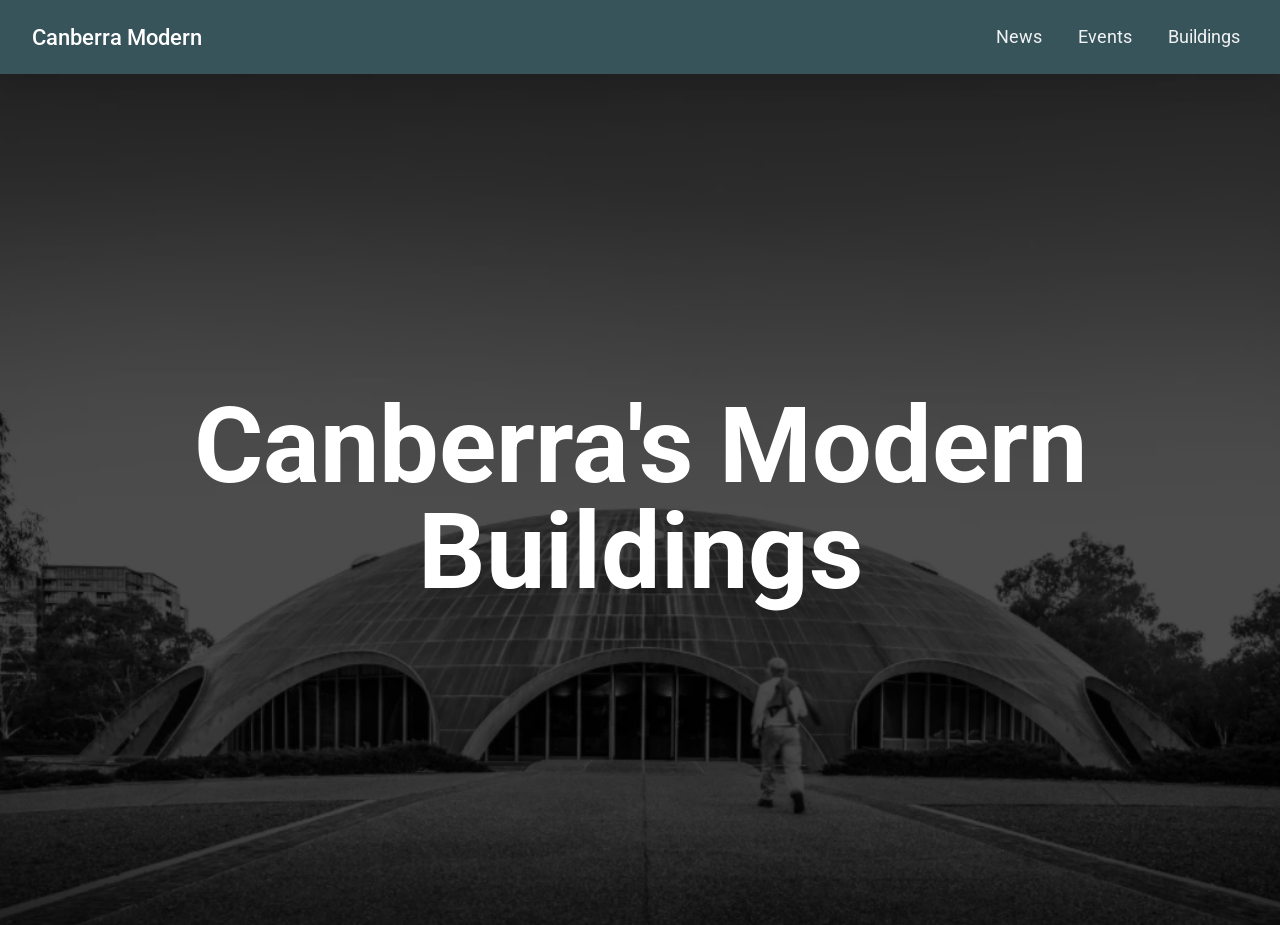
==== buildings.html @ b77d7ab1 "buildings html page setup" ====
<!DOCTYPE html>
<html lang="en">
<head>
    <title>Canberra Modern — Buildings</title>
    <meta charset="utf-8">
    <meta name="viewport" content="width=device-width, initial-scale=1.0">
    <link rel="stylesheet" href="assets/css.reset/reset.css">
    <link rel="stylesheet" href="assets/css/style.css">
    </head>
    <body class="events-page">
        <header class="top-header">
          <h1 class="site-title"><a href="canberra modern.html">Canberra Modern</a></h1>
          <nav class="nav-large top-nav">
            <ul>
              <li><a href="news.html">News</a></li>
              <li><a href="events.html">Events</a></li>
              <li><a href="buildings.html">Buildings</a></li>
            </ul>
          </nav>
        </header>
        <div class="building-hero">
          <img src="assets/images/building image7.webp" alt="building image" class="building-image">
          <h2 class="building-hero__title">Canberra's Modern Buildings</h2>
        </div>
         </body>
    </html>
---- assets/css/style.css ----
@import url('https://fonts.googleapis.com/css2?family=Roboto:wght@100;300;400;500;700;900&display=swap');

html, body, * {
  font-family: 'Roboto', sans-serif;
}

/* ensure no default page gaps */
html, body { margin: 0; padding: 0; 
   box-sizing: border-box;
    overflow-x: hidden; /* prevents layout from pushing the page */
}


/* Larger heading sizes */
h1 { font-size: 3rem; line-height: 1.1; }
h2 { font-size: 2rem; }

/* Navigation/links larger text */
.nav-large a { font-size: 1.125rem; }

/* Responsive adjustments */
@media (max-width: 600px) {
	h1 { font-size: 2rem; }
	.nav-large a { font-size: 1rem; }
}

/* Header and hero responsive tweaks */
@media (max-width: 600px) {
  .top-header { padding: 0.5rem 1rem; top: 0.4rem; }
  .top-header .site-title { font-size: 1.1rem; }
  .tagline span { font-size: 1.4rem; }
}

@media (max-width: 480px) {
  .top-header {
    grid-template-columns: 1fr;
    grid-auto-rows: auto;
    align-items: center;
    gap: 0.5rem;
    padding: 0.5rem 1rem;
    top: 0.25rem;
  }
  .top-header .site-title { font-size: 1.05rem; }
  .top-nav ul {
    width: 100%;
    display: flex;
    gap: 0.5rem;
    justify-content: flex-end;
  }
  .top-nav ul li { margin: 0; }
  .nav-large a { font-size: 0.95rem; }
  .tagline { margin-top: 1.5rem; }
  .tagline span { font-size: 2.2rem; }
}

/* Base styles for all screens */
.container {
  padding: 20px;
  max-width: 1200px;
}

/* When content becomes too cramped */
@media (max-width: 768px) {
  .container {
    padding: 15px;
  }
}

/* When text lines become too long to read comfortably */
@media (min-width: 1400px) {
  .container {
    font-size: 1.2em;
  }
}

.wrapper {
  width: 100%;
  min-height: 100vh;
  margin: 0;
  padding: 2rem;
  box-sizing: border-box;
  display: flex;
  flex-direction: column;
  align-items: center;
  justify-content: center;
  position: relative;
  color: #ffffff;
}

.wrapper.home {
  background-image: url("../images/red hill.jpg");
  background-size: cover;
  background-position: center center;
  background-repeat: no-repeat;
}

.hero-content {
  display: flex;
  align-items: center;
  justify-content: center;
  min-height: calc(100vh - 10rem);
  width: 100%;
  padding: 0 2rem;
  box-sizing: border-box;
}

.tagline {
  display: flex;
  flex-direction: column;
  gap: 0.75rem;
  align-items: center;
  justify-content: center;
  text-align: center;
}

.tagline span {
  max-width: 100%;
  line-height: 1;
}

.button-group {
  display: flex;
  flex-wrap: wrap;
  gap: 0.75rem;
}

.wrapper.news-page {
  background-image: none;
  background-color: rgba(109, 51, 49, 1);
  color: #ffffff;
  justify-content: flex-start;
  min-height: auto;
  padding: 2rem 2rem 1rem;
}

.wrapper.news-page::before {
  background: transparent;
}

/* Ensure the hero background is removed on events page only */
.wrapper.events-page {
  background-image: none !important;
  background-color: transparent;
}

.wrapper.news-page .top-header {
  position: relative;
  top: auto;
  left: auto;
  right: auto;
  display: flex;
  justify-content: space-between;
  align-items: center;
  width: calc(100% + 4rem);
  max-width: none;
  margin: -2rem -2rem 1.5rem;
  padding: 1.5rem 2rem;
  background: rgba(56, 84, 91, 1);
  border-radius: 0;
  box-shadow: 0 15px 35px rgba(0, 0, 0, 0.12);
  z-index: 3;
}

.wrapper.news-page .top-header .site-title {
  color: #ffffff;
}

.wrapper.news-page .top-header .top-nav a {
  color: rgba(255, 255, 255, 0.92);
}

.wrapper.news-page .top-header .top-nav a:hover {
  color: rgba(190, 118, 94, 1);
}

.wrapper.news-page .top-nav ul {
  margin: 0;
}

/* Events page: colored header/navigation bar only for events.html */
.events-page {
  margin-top: 0;
  padding-top: 0;
}
.events-page .top-header {
  position: relative;
  top: 0;
  margin: 0;
  display: flex;
  justify-content: space-between;
  align-items: center;
  width: 100vw;
  max-width: none;
  left: 50%;
  right: 50%;
  margin-left: -50vw;
  margin-right: -50vw;
  margin-bottom: 0;
  padding: 1.5rem 2rem;
  background: rgba(56, 84, 91, 1);
  box-shadow: 0 15px 35px rgba(0, 0, 0, 0.12);
  z-index: 3;
}
.events-page .top-header .site-title {
  color: #ffffff;
}
.events-page .top-header .top-nav a {
  color: rgba(255, 255, 255, 0.92);
}
.events-page .top-header .top-nav a:hover {
  color: rgba(196, 134, 113, 1);
}
.events-page .top-nav ul {
  margin: 0;
}

.events-page h3 {
  font-weight: 700;
  font-size: 2.5rem;
}

.building-image {
  width: 100%;
  height: auto;
  display: block;
  filter: brightness(0.30);
}

.building-hero {
  position: relative;
  width: 100%;
  max-width: 100%;
  overflow: hidden;
}

.building-hero__title {
  position: absolute;
  inset: 0;
  display: flex;
  align-items: center;
  justify-content: center;
  text-align: center;
  margin: 0;
  padding: 0 1rem;
  color: #ffffff;
  font-weight: 700;
  font-size: 6.6rem;
  line-height: 1;
  z-index: 2;
  pointer-events: none;
}

@media (max-width: 600px) {
  .building-hero__title {
    font-size: 1.4rem;
  }
}

.news-image-row {
  display: flex;
  gap: 0;
  width: 100%;
  max-width: 100%;
  margin: 1rem auto 2rem;
  overflow: hidden;
}

.news-image-row img {
  flex: 1 1 0;
  min-width: 0;
}

.news-page__image {
  width: 100%;
  height: 600px;
  object-fit: cover;
  display: block;
}

.news-page__content {
  padding: 2.5rem;
  color: #ffffff;
  align-self: stretch;
  text-align: left;
}

.news-page__content h2 {
  margin: -0.5rem 0 2rem;
  color: #ffffff;
  font-size: 4rem;
  font-weight: 800;
}

.news-page__content p {
  margin: 0 0 3rem;
  color: #ffffff;
  line-height: 1.6;
  max-width: 50ch;
}


.wrapper.news-page .button-link:hover {
  background-color: rgba(190, 118, 94, 1);
  transform: scale(1.06);
}

.wrapper.news-page .button-link:active {
  transform: scale(0.98);
}

@media (max-width: 900px) {
  .news-image-row {
    flex-direction: column;
  }
  .news-page__image {
    height: auto;
  }
}

.tour-section {
  margin: 2rem auto 3rem auto;
  width: 100%;
  max-width: 1200px;
}

.wrapper.news-page .tour-section {
  background: rgba(255, 255, 255, 0.08);
  border-radius: 1.25rem;
  padding: 2.5rem 2rem;
  box-shadow: 0 24px 48px rgba(0, 0, 0, 0.16);
  border: 1px solid rgba(255, 255, 255, 0.12);
}

.tour-section__heading h2,
.tour-section__heading h3 {
  margin: 0;
}

.tour-section__heading h2 {
  font-size: 4rem;
  font-weight: 800;
  margin-bottom: 0.5rem;
  color: rgba(56, 84, 91, 1);
}

.tour-section__heading h3 {
  font-size: 2.5rem;
  font-weight: 700;
  color: rgba(56, 84, 91, 1);
}

.tour-image-grid {
  display: flex;
  flex-wrap: wrap;
  gap: 2rem;
  margin-top: 4rem;
  max-width: 100%;
  box-sizing: border-box;
  overflow: hidden;
}

.tour-image-link {
  display: block;
  flex: 0 1 calc((100% - 4rem) / 3);
  overflow: hidden;
  border-radius: 0em;
  transition: transform 0.28s ease, box-shadow 0.28s ease;
  min-width: 0;
}

.tour-image-link:hover {
  transform: scale(1.03);
  box-shadow: 0 25px 45px rgba(0, 0, 0, 0.264);
}

.tour-image-grid__image {
  width: 100%;
  height: 360px;
  object-fit: cover;
  display: block;
}

@media (max-width: 900px) {
  .tour-image-grid {
    flex-direction: column;
    gap: 1.5rem;
  }
  .tour-image-link {
    flex: 1 1 100%;
  }
  .tour-image-grid__image {
    height: 220px;
  }
}

@media (max-width: 400px) {
  .tour-image-grid {
    gap: 1rem;
  }
  .tour-image-grid__image {
    height: 180px;
  }
}

/* Dark overlay to improve contrast over the background image */
.wrapper::before {
  content: "";
  position: absolute;
  inset: 0;
  background: rgba(0, 0, 0, 0.824);
  z-index: 1;
}

/* Make heading text more readable on top of the image */
.wrapper h1 {
  text-align: center;
  text-shadow: none;
  position: relative;
  z-index: 2;
  margin: 0.25rem 0;
}

/* Navigation uses flexbox for horizontal layout */
.nav-large ul {
  display: flex;
  gap: 1.25rem;
  padding: 0;
  margin: 1rem 0 0 0;
}
.nav-large ul li {
  list-style: none;
}
.nav-large a {
  color: #ffffff;
  text-decoration: none;
  padding: 0.25rem 0.5rem;
  display: inline-block;
  transition: color 0.18s, transform 0.18s;
}
.nav-large a:hover {
  color: rgba(190, 118, 94, 1);
  transform: scale(1.08) translateY(2px);
  text-decoration: none;
}
.top-header .site-title a {
  color: #fff;
  text-decoration: none;
  transition: color 0.18s, transform 0.18s;
}
.top-header .site-title a:hover {
  color: rgba(190, 118, 94, 1);
  transform: scale(1.08) translateY(2px);
}

/* Header overlay in the hero image */
.top-header {
  position: absolute;
  top: 0.6rem;
  left: 0;
  right: 0;
  display: grid;
  grid-template-columns: auto 1fr;
  align-items: center;
  gap: 1rem;
  padding: 1rem 2rem;
  box-sizing: border-box;
  z-index: 5;
}
.top-header .site-title { justify-self: start; color: #fff; }
.top-header .top-nav { justify-self: end; }

.top-header .site-title {
  margin: 0;
  font-size: 1.4rem;
  font-weight: 500;
  text-shadow: none;
}

.top-nav ul { margin: 0; }

/* Stacked, larger tagline in the hero */
.tagline {
  margin-top: auto;
  text-align: center;
  font-weight: 700;
  line-height: 1;
}
.tagline span { display: block; font-size: 6.6rem; text-shadow: none; position: relative; z-index: 2; }

@media (max-width: 600px) {
  .top-header { padding: 0.5rem 1rem; }
  .top-header .site-title { font-size: 1.1rem; }
  .tagline span { font-size: 1.4rem; }
}
/* Basic CSS to make it look like a button */
.button-link {
  display: inline-block;
  padding: 10px 20px;
  background-color: #007bff;
  color: #ffffff;
  text-decoration: none;
  border-radius: 5px;
  font-family: Arial, sans-serif;
}
.button-link:hover {
  background-color: #0056b3;
}

/* Event card layout for Upcoming Events */
.event-card {
  display: flex;
  gap: 2.5rem;
  align-items: stretch;
  background: rgba(56, 84, 91, 1);
  padding: 2.5rem;
  border-radius: 0;
  width: 100vw;
  max-width: 100%;
  margin: 0;
  box-sizing: border-box;
  min-height: 70vh;
  color: #ffffff;
  z-index: 3;
}
.event-card__image {
  flex: 0 0 40%;
  width: 40%;
  height: 100%;
  object-fit: cover;
  border-radius: 0;
  flex-shrink: 0;
  display: block;
}
.event-card__content {
  display: flex;
  flex-direction: column;
  justify-content: center;
  flex: 1 1 50%;
  padding-left: 2rem;
}
.event-card__content h2 {
  margin: -0.5rem 0 1rem;
  color: #ffffff;
  font-size: 4rem;
  font-weight: 800;
}
.events-page .event-card__content h3 {
  margin: 0 0 2.5rem;
}
.event-card__content p {
  margin: 0 0 3rem;
  color: #ffffff;
  max-width: 60ch;
  line-height: 1.6;
}
/* Add spacing between content elements */
.event-card__content > * + * { margin-top: 0.75rem; }
/* Button color specific to the event card */
.event-card .button-link {
  background-color: rgba(190, 118, 94, 1);
  color: #ffffff;
  border-radius: 4px;
  padding: 11px 17px;
  font-size: 0.92rem;
  display: inline-block;
  width: fit-content;
  white-space: nowrap;
  transition: background-color 0.18s ease, transform 0.18s ease;
  transform-origin: center;
}
.event-card .button-link:hover {
  background-color: rgba(109, 51, 49, 1);
  transform: scale(1.06);
}
.button-group a + a {
  margin-left: 0.75rem;
}
.team-card {
  background: rgba(190, 118, 94, 1);
  min-height: 45vh;
  align-items: center;
}
.team-card .event-card__image {
  flex: 0 0 40%;
  width: 40%;
  height: auto;
  max-height: 300px;
}
.team-card .button-link {
  background-color: rgba(109, 51, 49, 1);
}
.team-card .button-link:hover {
  background-color: rgba(56, 84, 91, 1);
}
@media (max-width: 900px) {
  .event-card { flex-direction: column; align-items: stretch; padding: 1rem; min-height: auto; gap: 1rem; }
  .event-card__image { width: 100%; height: auto; max-height: none; }
  .event-card__content h2 { font-size: 1.8rem; }
  .event-card__content p { margin-bottom: 1rem; }
}

.events-page .event-card {
  margin-top: 0;
  background: rgba(109, 51, 49, 1);
}

.events-page .past-events {
  background: rgba(56, 84, 91, 1);
  padding: 2.5rem;
  margin: 0rem 0 0rem;
  color: #ffffff;
}
.events-page .past-events__header {
  max-width: 980px;
  margin-bottom: 1.5rem;
}
.events-page .past-events__header h2 {
  margin: -0.5rem 0 1rem;
  color: #ffffff;
  font-size: 4rem;
  font-weight: 800;
}
.events-page .past-events__header p {
  margin: 0;
  color: rgba(255,255,255,0.9);
  max-width: 56ch;
}
.events-page .past-events__grid {
  display: grid;
  grid-template-columns: repeat(2, minmax(0, 1fr));
  gap: 1.5rem;
}
.events-page .past-events__item {
  border-radius: 0px;
  overflow: hidden;
  background: rgba(255, 255, 255, 0.06);
  box-shadow: inset 0 0 0 1px rgba(255, 255, 255, 0.08);
}
.events-page .past-events__image {
  width: 100%;
  height: 380px;
  object-fit: cover;
  display: block;
}
@media (max-width: 720px) {
  .events-page .past-events {
    padding: 1.5rem;
  }
  .events-page .past-events__grid {
    grid-template-columns: 1fr;
  }
  .events-page .past-events__image {
    height: 200px;
  }
}

/* Events page: Book Now button color override */
body.events-page .event-card .button-link {
  background-color: rgba(56, 84, 91, 1);
  color: #ffffff;
}
body.events-page .event-card .button-link:hover {
  background-color: rgba(190, 118, 94, 1);
}

/* Make primary card sections full-bleed (remove right-side white gaps)
   Targets card elements that also use the `container` helper */
.event-card.container,
.news-card.container,
.team-card.container {
  position: relative;
  left: 50%;
  right: 50%;
  margin-left: -50vw;
  margin-right: -50vw;
  width: 100vw;
  max-width: none;
  box-sizing: border-box;
  /* keep original internal padding for visual spacing */
  padding-left: 2.5rem;
  padding-right: 2.5rem;
}

.events-page .past-events.container {
  position: relative;
  left: 50%;
  right: 50%;
  margin-left: -50vw;
  margin-right: -50vw;
  width: 100vw;
  max-width: none;
  box-sizing: border-box;
}

/* Newsletter card layout */
.newsletter-bleed {
  position: relative;
  left: 50%;
  right: 50%;
  margin-left: -50vw;
  margin-right: -50vw;
  width: 100vw;
  background: linear-gradient(rgba(0, 0, 0, 0.833), rgba(0, 0, 0, 0.84)), url("../images/round house.jpeg") center/cover no-repeat;
  padding: 3rem 0; /* space above and below the card so the image shows */
  box-sizing: border-box;
  z-index: 2;
}

.newsletter-card {
  position: relative;
  display: flex;
  gap: 2.5rem;
  align-items: stretch;
  justify-content: flex-start;
  background: transparent;
  padding: 5rem 0 3rem 2.5rem; /* more bottom padding for footer spacing */
  max-width: 1200px;
  margin: 0 auto;
  box-sizing: border-box;
  color: #ffffff;
  overflow: visible;
  z-index: 3;
}
.newsletter-card__info {
  display: flex;
  flex-direction: row;
  justify-content: center;
  align-items: flex-start; /* align headings */
  gap: 2rem;
  flex: 1 1 100%;
  min-width: 320px;
  max-width: 100%;
}
.newsletter-card__section {
  margin-bottom: 0;
  flex: 1 1 45%;
  min-width: 260px;
  display: flex;
  flex-direction: column;
  justify-content: flex-start; /* headings align to top */
}
.newsletter-card__section h2 {
  margin: 0 0 0.75rem;
  font-size: 2.6rem;
  font-weight: 800;
}

/* inline form for input + button */
.newsletter-form {
  display: flex;
  gap: 0.5rem;
  align-items: center;
}
.newsletter-form .newsletter-card__input { max-width: none; flex: 1 1 auto; margin-bottom: 0; }
.newsletter-form .newsletter-card__subscribe { padding: 0.65rem 1rem; }
.newsletter-card__section p {
  margin: 0 0 1rem;
  max-width: 48ch;
  line-height: 1.6;
}
.newsletter-card__label {
  display: block;
  margin-bottom: 0.5rem;
  font-size: 0.95rem;
  color: #ffffff;
}
.newsletter-card__input {
  width: 100%;
  max-width: 400px;
  padding: 0.75rem 1rem;
  border: none;
  border-radius: 6px;
  background: rgba(255, 255, 255, 0.95);
  color: #222222;
  margin-bottom: 4rem;
  box-sizing: border-box;
}
.newsletter-card__subscribe {
  border: none;
  background: rgba(190, 118, 94, 1); 
  color: #ffffff;
  padding: 0.65rem 1.5rem;
  border-radius: 5px;
  cursor: pointer;
  font-size: 0.95rem;
  transition: background-color 0.18s ease, transform 0.18s ease;
}
.newsletter-card__subscribe:hover {
  background: rgba(109, 51, 49, 1);
  transform: scale(1.03);
}
.newsletter-card__footer {
  position: absolute;
  left: 0;
  right: 0;
  bottom: -1.5rem;
  text-align: center;
  font-size: 0.92rem;
  letter-spacing: 0.02em;
  color: rgba(255, 255, 255, 0.88);
}
@media (max-width: 900px) {
  .newsletter-card {
    flex-direction: column;
    align-items: stretch;
    padding: 1.25rem;
    margin: 1.5rem 0;
  }
  .newsletter-card__section h2 {
    font-size: 2rem;
  }
  .newsletter-card__info {
    flex-direction: column;
    padding-bottom: 2.5rem;
    gap: 1rem;
  }
}

/* ensure footer is smaller-looking inside the reduced bleed */
.newsletter-card__footer { margin-top: 1rem; font-size: 0.88rem; }

/* News card layout */
.news-card {
  display: grid;
  grid-template-columns: 1fr;
  gap: 2.5rem;
  align-items: center;
  background: rgba(109, 51, 49, 1);
  padding: 2.5rem;
  border-radius: 0;
  width: 100vw;
  max-width: 100%;
  margin: 0;
  box-sizing: border-box;
  min-height: 50vh;
  color: #ffffff;
  z-index: 3;
}
.wrapper.news-page .news-card {
  display: flex;
  flex-direction: column;
  align-items: flex-start;
  justify-content: center;
  gap: 1.5rem;
  position: static;
  left: auto;
  right: auto;
  width: auto;
  max-width: 860px;
  margin: 0 auto;
  margin-left: 0;
  margin-right: 0;
  padding: 2.5rem;
  box-sizing: border-box;
  border-radius: 1rem;
  background: rgba(109, 51, 49, 1);
}
.wrapper.news-page .news-card__content {
  display: flex;
  flex-direction: column;
  gap: 1.25rem;
  justify-content: center;
  align-items: center;
  text-align: center;
  width: 100%;
  min-width: 0;
  padding-right: 0;
}
.wrapper.news-page .news-card__content p {
  text-align: left;
  max-width: 560px;
  width: 100%;
}
.wrapper.news-page .news-card__content .button-link {
  align-self: center;
}

.news-card__content {
  display: flex;
  flex-direction: column;
  justify-content: center;
  flex: 1;
  padding-right: 2rem;
}
.news-card__content h2 {
  margin: -0.5rem 0 2rem;
  color: #ffffff;
  font-size: 4rem;
  font-weight: 800;
}
.news-card__content p {
  margin: 0 0 3rem;
  color: #ffffff;
  max-width: 50ch;
  line-height: 1.6;
}
.news-card__images {
  display: flex;
  gap: 0.95rem;
  align-items: stretch;
  justify-content: center;
  flex: 0 0 60%;
}
.news-card__image {
  flex: 1 1 10%;
  width: 40%;
  height: 400px;
  max-height: 400px;
  object-fit: cover;
  border-radius: 0;
  display: block;
}
.news-card__image--wide {
  flex: 1 1 80%;
  width: 80%;
}

/* Canberra Modern only: make news card images smaller and uncropped */
.wrapper:not(.news-page) .news-card {
  display: flex;
  gap: 2rem;
  align-items: center;
}

.wrapper:not(.news-page) .news-card__content {
  flex: 1 1 55%;
  padding-right: 1.5rem;
}

.wrapper:not(.news-page) .news-card__images {
  display: flex;
  flex-direction: column;
  gap: 1rem;
  align-items: flex-start;
  flex: 0 0 260px;
  max-width: 260px;
}
.wrapper:not(.news-page) .news-card__image {
  width: 100%;
  max-width: 260px;
  max-height: 160px;
  height: auto;
  object-fit: contain;
  display: block;
}

.wrapper:not(.news-page) .hero-content {
  position: relative;
}

.wrapper:not(.news-page) .tagline {
  position: absolute;
  top: 50%;
  left: 50%;
  transform: translate(-50%, -50%);
  width: 100%;
  max-width: 100%;
  z-index: 3;
}
@media (max-width: 900px) {
  .wrapper:not(.news-page) .news-card {
    flex-direction: column;
    align-items: stretch;
  }
  .wrapper:not(.news-page) .news-card__content {
    padding-right: 0;
  }
  .wrapper:not(.news-page) .news-card__images {
    flex-direction: row;
    width: 100%;
    max-width: 100%;
    align-items: center;
    justify-content: center;
  }
}

@media (max-width: 700px) {
  .wrapper:not(.news-page) .news-card__images {
    flex-direction: column;
    align-items: center;
    justify-content: flex-start;
    gap: 1.5rem;
  }
  .wrapper:not(.news-page) .news-card__image {
    max-width: 220px;
    max-height: 140px;
  }
}
.news-card .button-link {
  background-color: rgba(56, 84, 91, 1);
  color: #ffffff;
  border-radius: 4px;
  padding: 11px 17px;
  font-size: 0.92rem;
  display: inline-block;
  width: fit-content;
  white-space: nowrap;
  transition: background-color 0.18s ease, transform 0.18s ease;
  transform-origin: center;
}
.news-card .button-link:hover {
  background-color: rgba(190, 118, 94, 1);
  transform: scale(1.06);
}
@media (max-width: 900px) {
  .news-card { flex-direction: column; align-items: stretch; padding: 1rem; min-height: auto; gap: 1rem; }
  .news-card__image { width: 100%; height: auto; max-height: none; }
  .news-card__content h2 { font-size: 1.8rem; }
  .news-card__content p { margin-bottom: 1rem; }
  .news-card__content { padding-right: 0; }
}

button {
  background-color: rgba(190, 118, 94, 1);
  color: white;
  padding: 10px 20px;
  border: none;
  border-radius: 4px;
  cursor: pointer;
}
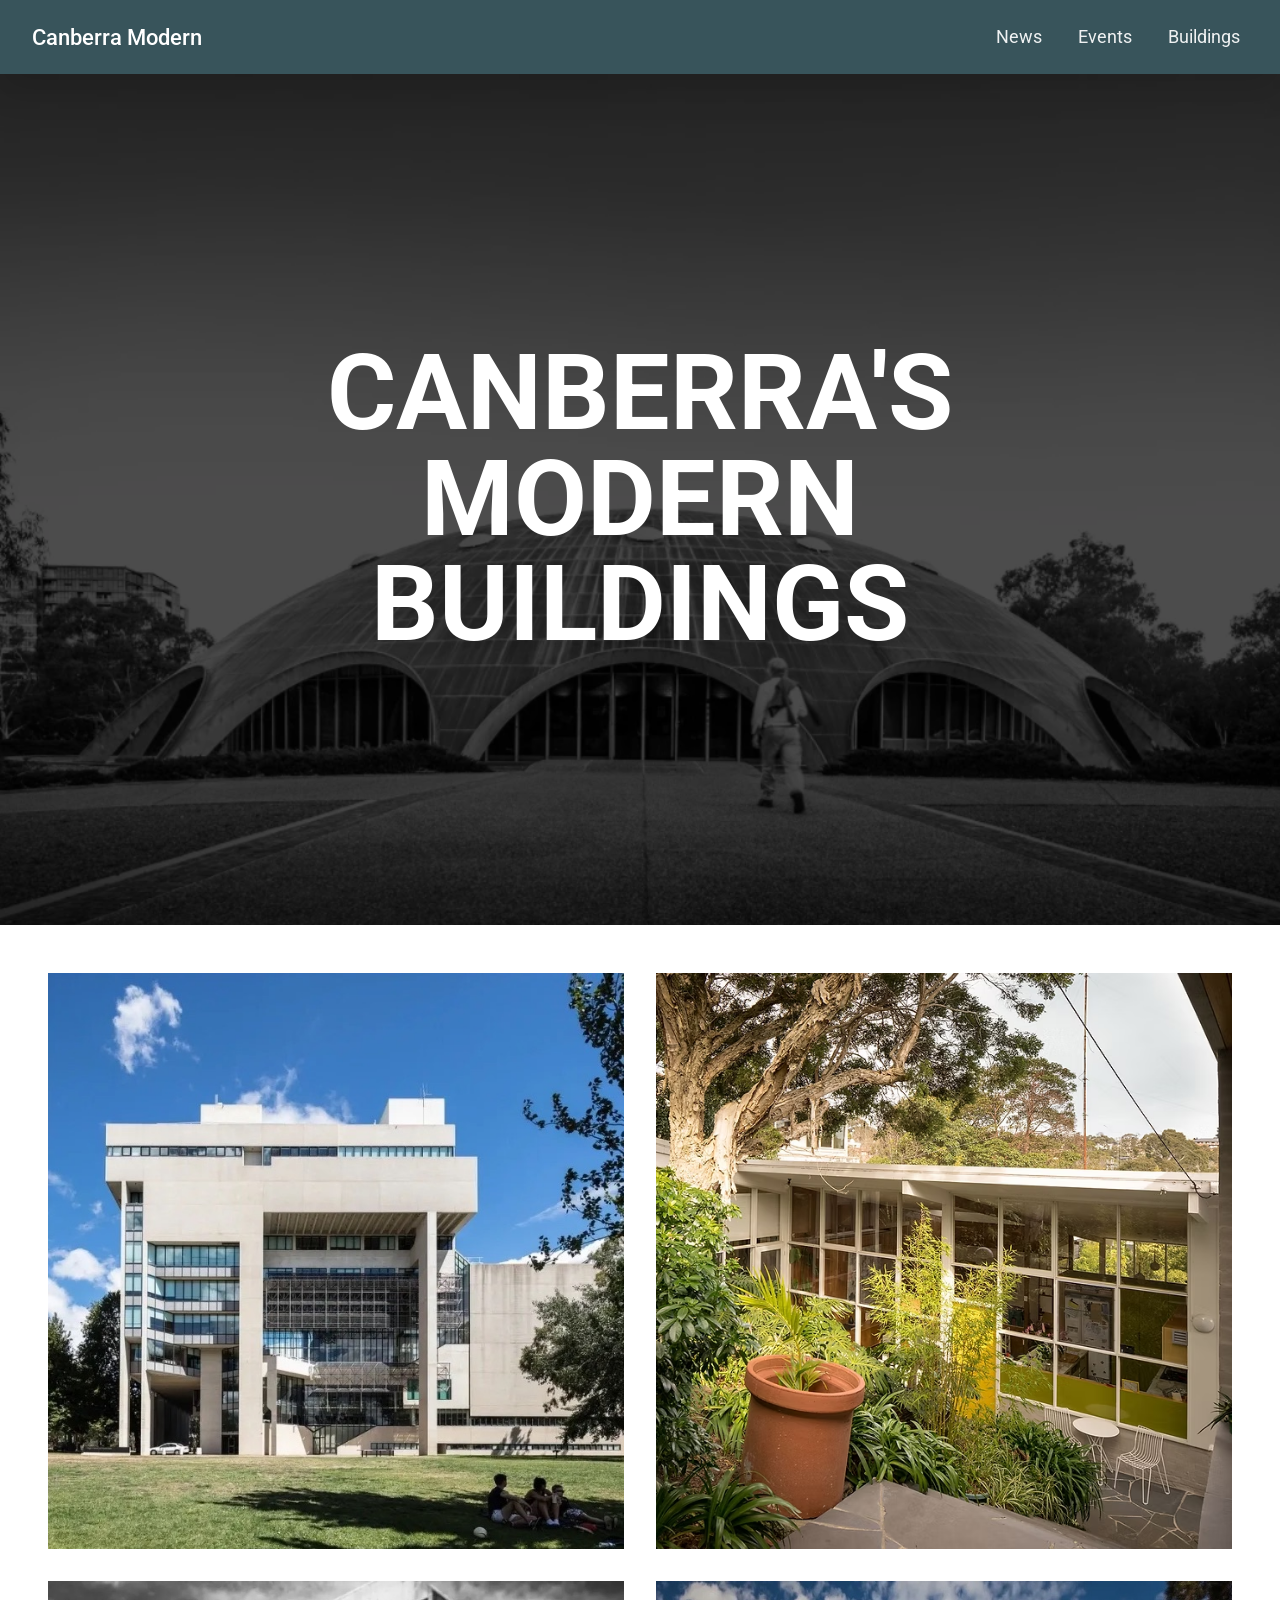
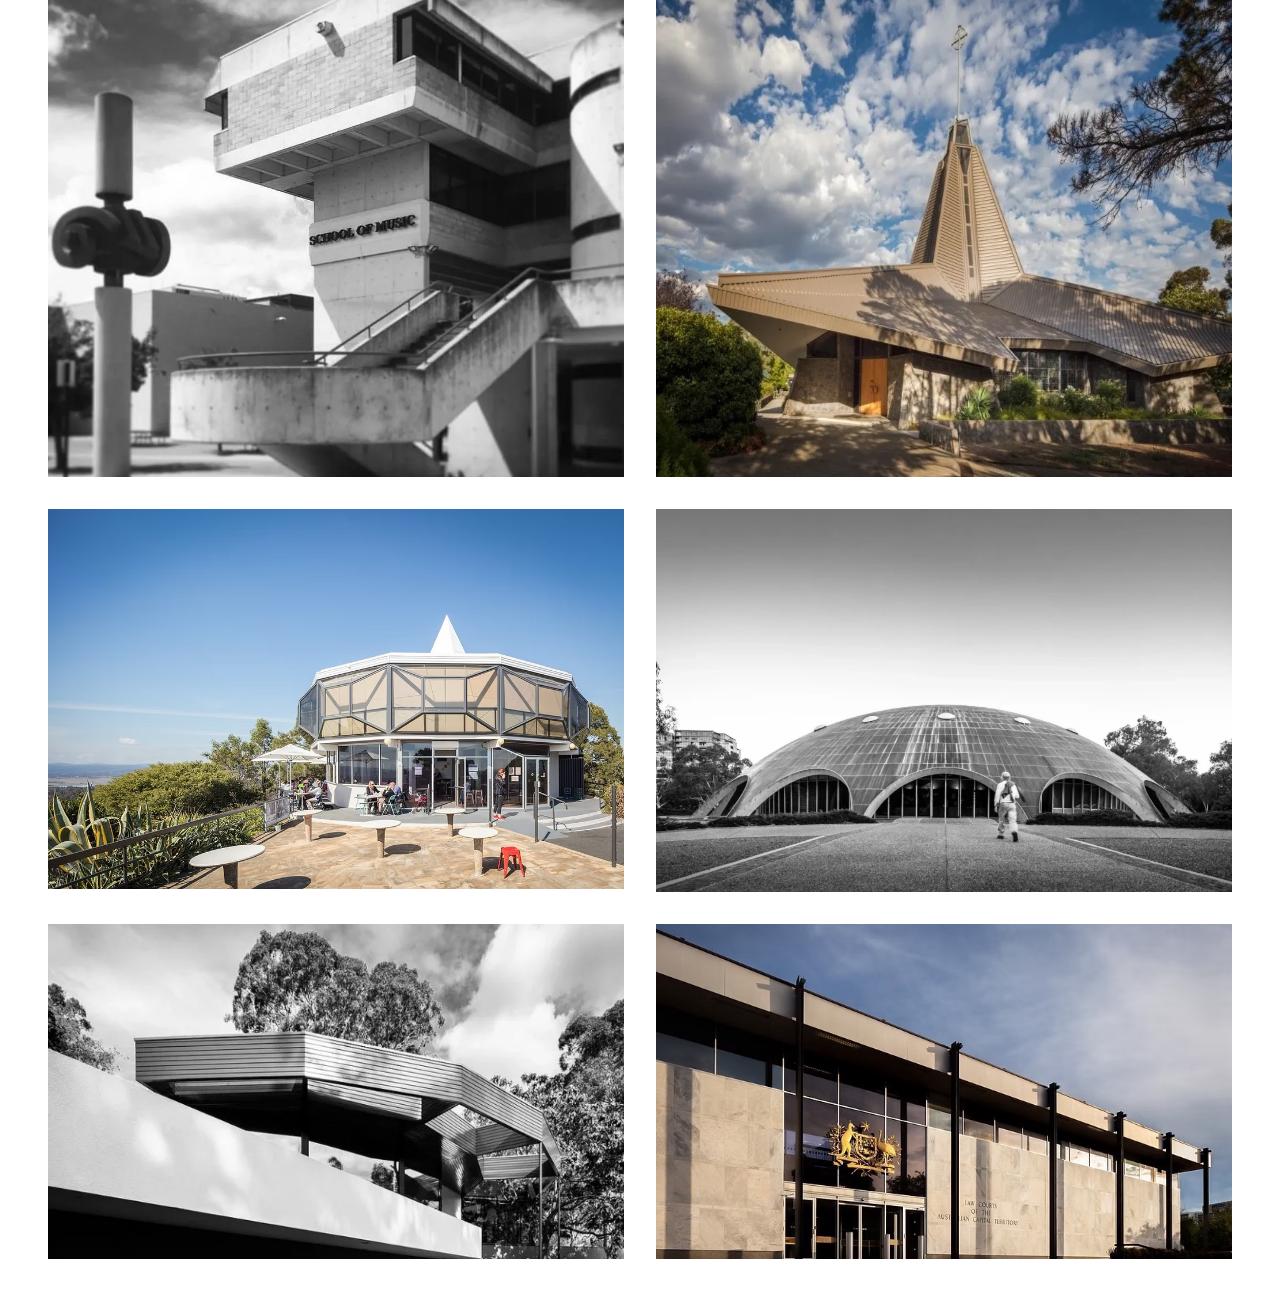
==== commit 711b58e8: "building gallery and image size adjustments" ====
--- a/buildings.html
+++ b/buildings.html
@@ -19,8 +19,18 @@
           </nav>
         </header>
         <div class="building-hero">
-          <img src="assets/images/building image7.webp" alt="building image" class="building-image">
-          <h2 class="building-hero__title">Canberra's Modern Buildings</h2>
+          <img src="assets/images/building image7.webp" alt="building image" class="building-image building-hero__image">
+          <h2 class="building-hero__title"><span>CANBERRA'S</span><span>MODERN</span><span>BUILDINGS</span></h2>
+        </div>
+        <div class="building-gallery">
+          <div class="building-item"><img src="assets/images/building image1.jpeg" alt="Building image 1" class="building-image" onclick="alert('Building image 1 clicked')"></div>
+          <div class="building-item"><img src="assets/images/building image5.avif" alt="Building image 2" class="building-image" onclick="alert('Building image 2 clicked')"></div>
+          <div class="building-item"><img src="assets/images/building image4.jpeg" alt="Building image 3" class="building-image" onclick="alert('Building image 3 clicked')"></div>
+          <div class="building-item"><img src="assets/images/building image2.jpeg" alt="Building image 4" class="building-image" onclick="alert('Building image 4 clicked')"></div>
+          <div class="building-item"><img src="assets/images/building image3.jpeg" alt="Building image 5" class="building-image" onclick="alert('Building image 5 clicked')"></div>
+          <div class="building-item"><img src="assets/images/building image7.webp" alt="Building image 7" class="building-image" onclick="alert('Building image 6 clicked')"></div>
+          <div class="building-item"><img src="assets/images/round house.jpeg" alt="Round house" class="building-image" onclick="alert('Round house clicked')"></div>
+          <div class="building-item"><img src="assets/images/building image6.jpeg" alt="Building image 6" class="building-image" onclick="alert('Building image 7 clicked')"></div>
         </div>
          </body>
     </html>
--- a/assets/css/style.css
+++ b/assets/css/style.css
@@ -223,6 +223,36 @@
   width: 100%;
   height: auto;
   display: block;
+}
+
+.building-gallery {
+  display: grid;
+  grid-template-columns: repeat(2, minmax(0, 1fr));
+  row-gap: 2rem;
+  column-gap: 2rem;
+  width: 100%;
+  max-width: 1200px;
+  margin: 3rem auto;
+  padding: 0 0.5rem;
+  box-sizing: border-box;
+}
+
+.building-gallery .building-image {
+  cursor: pointer;
+  transition: transform 220ms ease, box-shadow 220ms ease;
+}
+
+.building-gallery .building-image:hover {
+  transform: translateY(-4px);
+  box-shadow: 0 18px 40px rgba(0, 0, 0, 0.341);
+}
+
+.building-gallery .building-image:focus-visible {
+  outline: 2px solid rgba(255, 255, 255, 0.9);
+  outline-offset: 4px;
+}
+
+.building-hero__image {
   filter: brightness(0.30);
 }
 
@@ -231,12 +261,25 @@
   width: 100%;
   max-width: 100%;
   overflow: hidden;
+}
+
+@media (max-width: 800px) {
+  .building-gallery {
+    grid-template-columns: repeat(2, minmax(0, 1fr));
+  }
+}
+
+@media (max-width: 520px) {
+  .building-gallery {
+    grid-template-columns: 1fr;
+  }
 }
 
 .building-hero__title {
   position: absolute;
   inset: 0;
   display: flex;
+  flex-direction: column;
   align-items: center;
   justify-content: center;
   text-align: center;
@@ -248,6 +291,11 @@
   line-height: 1;
   z-index: 2;
   pointer-events: none;
+}
+
+.building-hero__title span {
+  display: block;
+  width: 100%;
 }
 
 @media (max-width: 600px) {
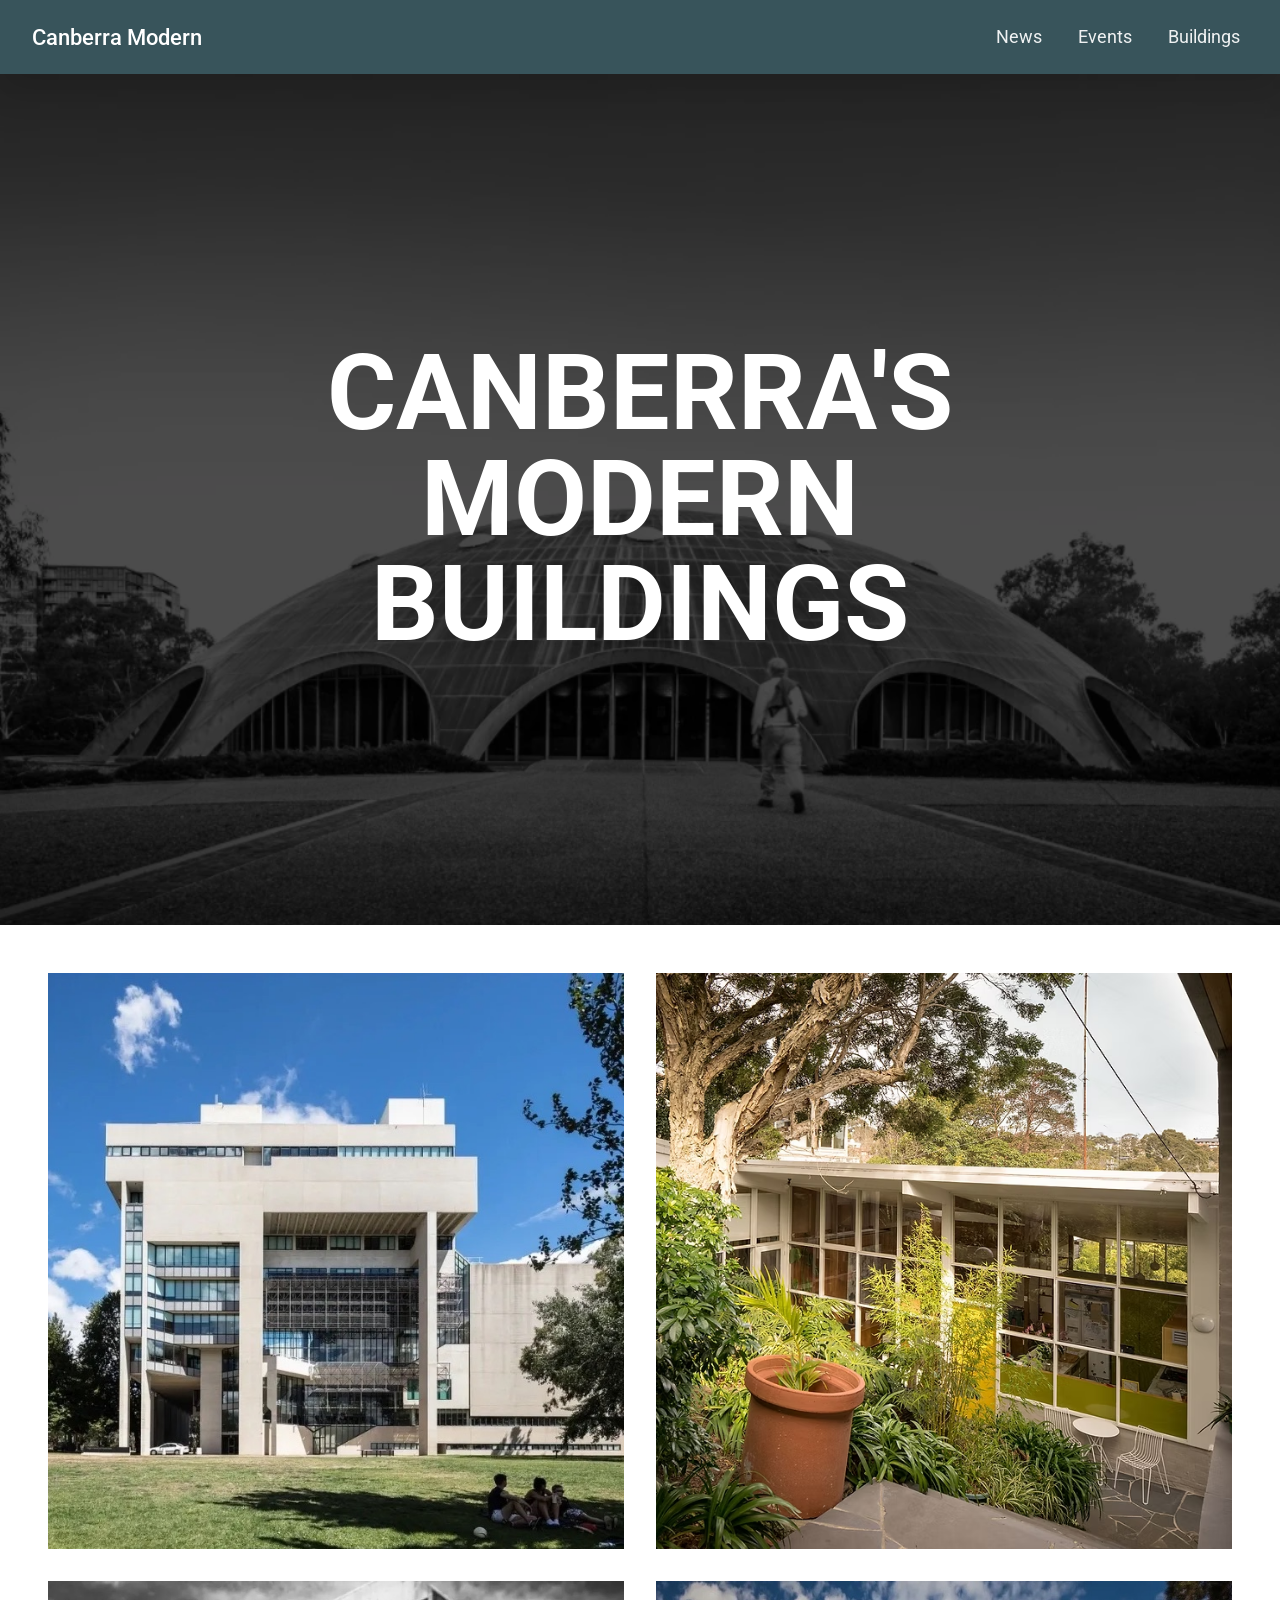
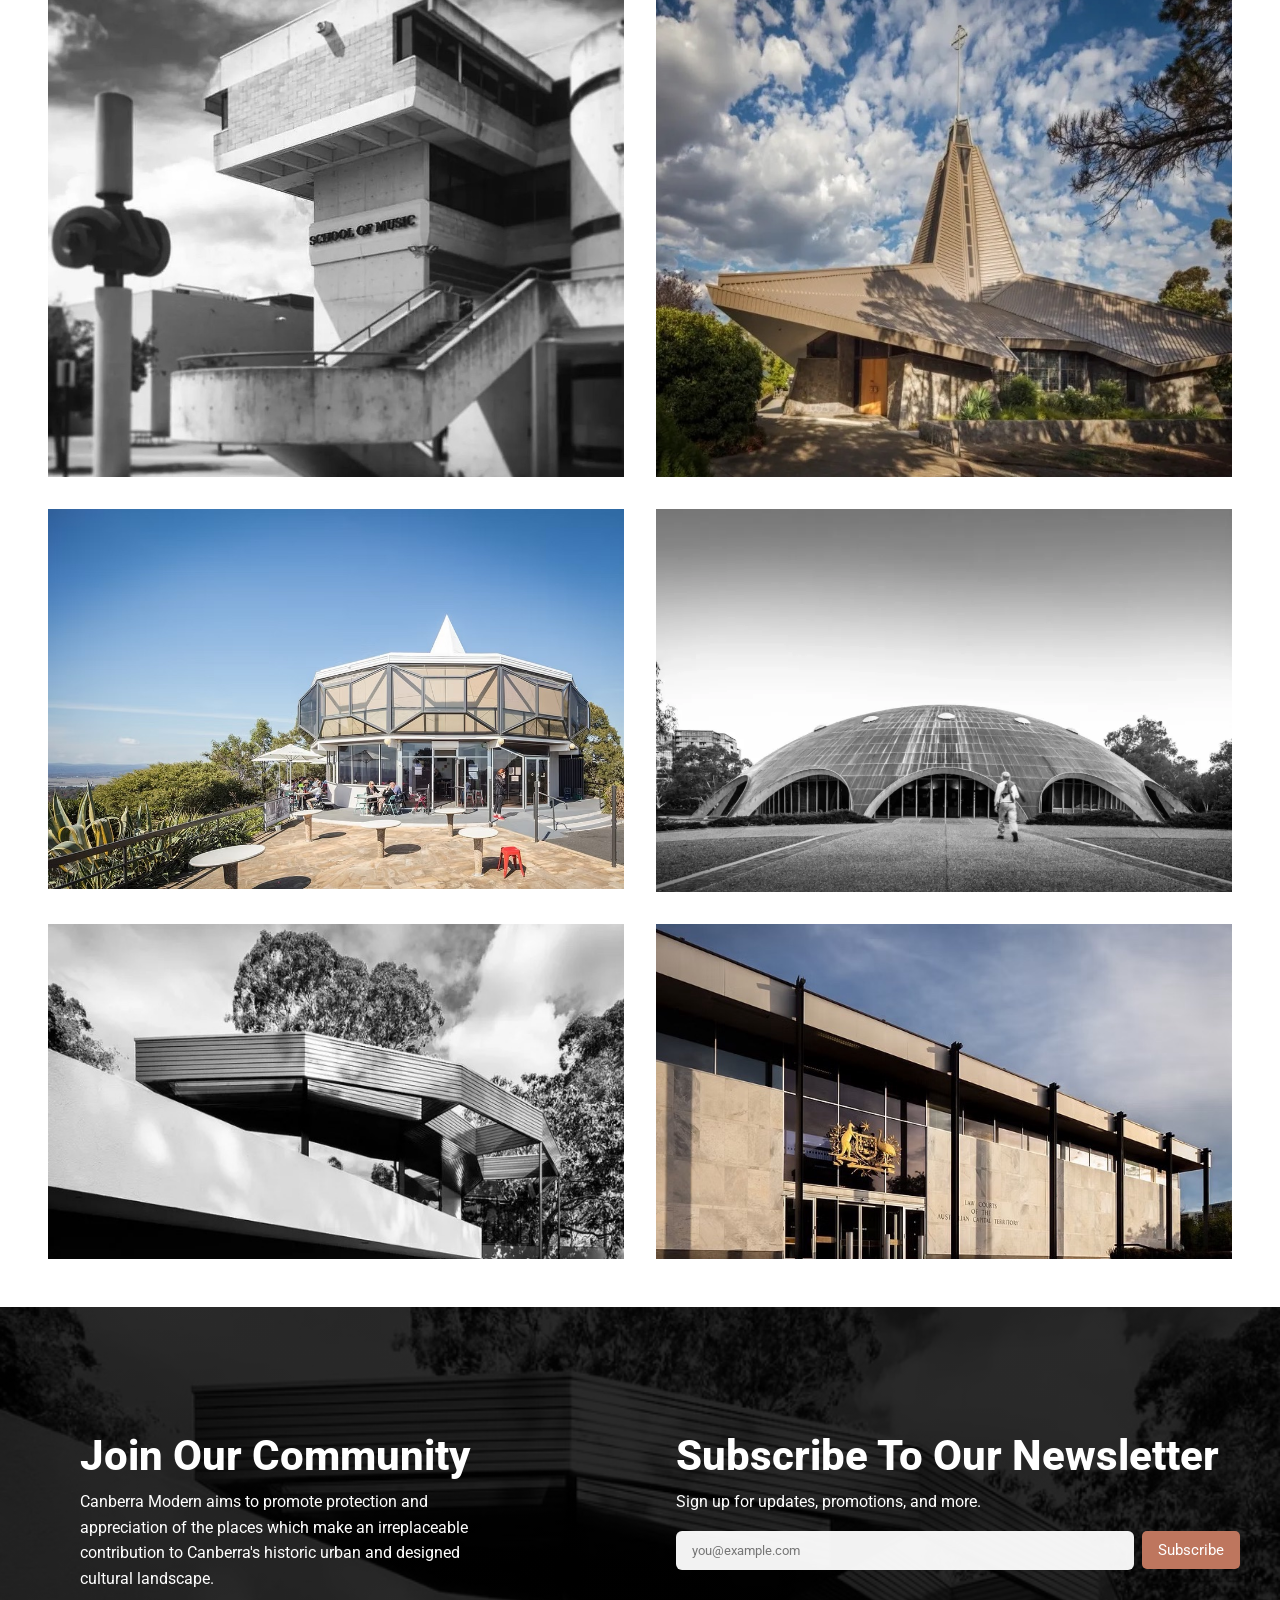
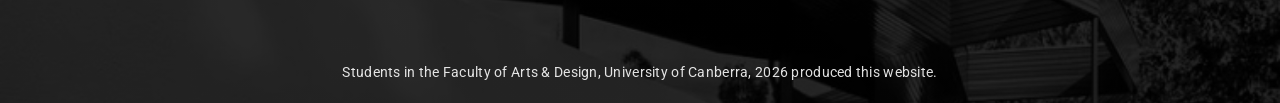
==== commit e7380250: "Footer added to building page" ====
--- a/buildings.html
+++ b/buildings.html
@@ -23,14 +23,33 @@
           <h2 class="building-hero__title"><span>CANBERRA'S</span><span>MODERN</span><span>BUILDINGS</span></h2>
         </div>
         <div class="building-gallery">
-          <div class="building-item"><img src="assets/images/building image1.jpeg" alt="Building image 1" class="building-image" onclick="alert('Building image 1 clicked')"></div>
-          <div class="building-item"><img src="assets/images/building image5.avif" alt="Building image 2" class="building-image" onclick="alert('Building image 2 clicked')"></div>
-          <div class="building-item"><img src="assets/images/building image4.jpeg" alt="Building image 3" class="building-image" onclick="alert('Building image 3 clicked')"></div>
-          <div class="building-item"><img src="assets/images/building image2.jpeg" alt="Building image 4" class="building-image" onclick="alert('Building image 4 clicked')"></div>
-          <div class="building-item"><img src="assets/images/building image3.jpeg" alt="Building image 5" class="building-image" onclick="alert('Building image 5 clicked')"></div>
-          <div class="building-item"><img src="assets/images/building image7.webp" alt="Building image 7" class="building-image" onclick="alert('Building image 6 clicked')"></div>
-          <div class="building-item"><img src="assets/images/round house.jpeg" alt="Round house" class="building-image" onclick="alert('Round house clicked')"></div>
-          <div class="building-item"><img src="assets/images/building image6.jpeg" alt="Building image 6" class="building-image" onclick="alert('Building image 7 clicked')"></div>
+          <div class="building-item"><img src="assets/images/building image1.jpeg" alt="Building image 1" class="building-image" onclick="alert('HIGH COURT OF AUSTRALIA, 1980')"></div>
+          <div class="building-item"><img src="assets/images/building image5.avif" alt="Building image 2" class="building-image" onclick="alert('VERGE HOUSE, 1964')"></div>
+          <div class="building-item"><img src="assets/images/building image4.jpeg" alt="Building image 3" class="building-image" onclick="alert('SCHOOL OF MUSIC, 1976')"></div>
+          <div class="building-item"><img src="assets/images/building image2.jpeg" alt="Building image 4" class="building-image" onclick="alert('ST JOSEPHS CHURCH, 1971')"></div>
+          <div class="building-item"><img src="assets/images/building image3.jpeg" alt="Building image 5" class="building-image" onclick="alert('LUNETTA, 1963')"></div>
+          <div class="building-item"><img src="assets/images/building image7.webp" alt="Building image 7" class="building-image" onclick="alert('THE SHINE DOME, 1959')"></div>
+          <div class="building-item"><img src="assets/images/round house.jpeg" alt="Round house" class="building-image" onclick="alert('THE BENJAMIN HOUSE, 1959')"></div>
+          <div class="building-item"><img src="assets/images/building image6.jpeg" alt="Building image 6" class="building-image" onclick="alert('THE LAW COURTS OF THE ACT, 1963')"></div>
         </div>
+         </section>
+      <div class="newsletter-bleed">
+        <section class="newsletter-card">
+          <div class="newsletter-card__info">
+            <div class="newsletter-card__section">
+              <h2>Join Our Community</h2>
+              <p>Canberra Modern aims to promote protection and appreciation of the places which make an irreplaceable contribution to Canberra's historic urban and designed cultural landscape.</p>
+            </div>
+            <div class="newsletter-card__section">
+              <h2>Subscribe To Our Newsletter</h2>
+              <p>Sign up for updates, promotions, and more.</p>
+              <div class="newsletter-form">
+                <input id="newsletter-email" type="email" class="newsletter-card__input" placeholder="you@example.com">
+                <button type="button" class="newsletter-card__subscribe" onclick="alert('Thank you so much for joining our community. We will continue to inform you through emails about our upcoming events, latest news, and updates.')">Subscribe</button>
+              </div>
+            </div>
+          </div>
+          <p class="newsletter-card__footer">Students in the Faculty of Arts & Design, University of Canberra, 2026 produced this website.</p>
+        </section>
          </body>
     </html>
